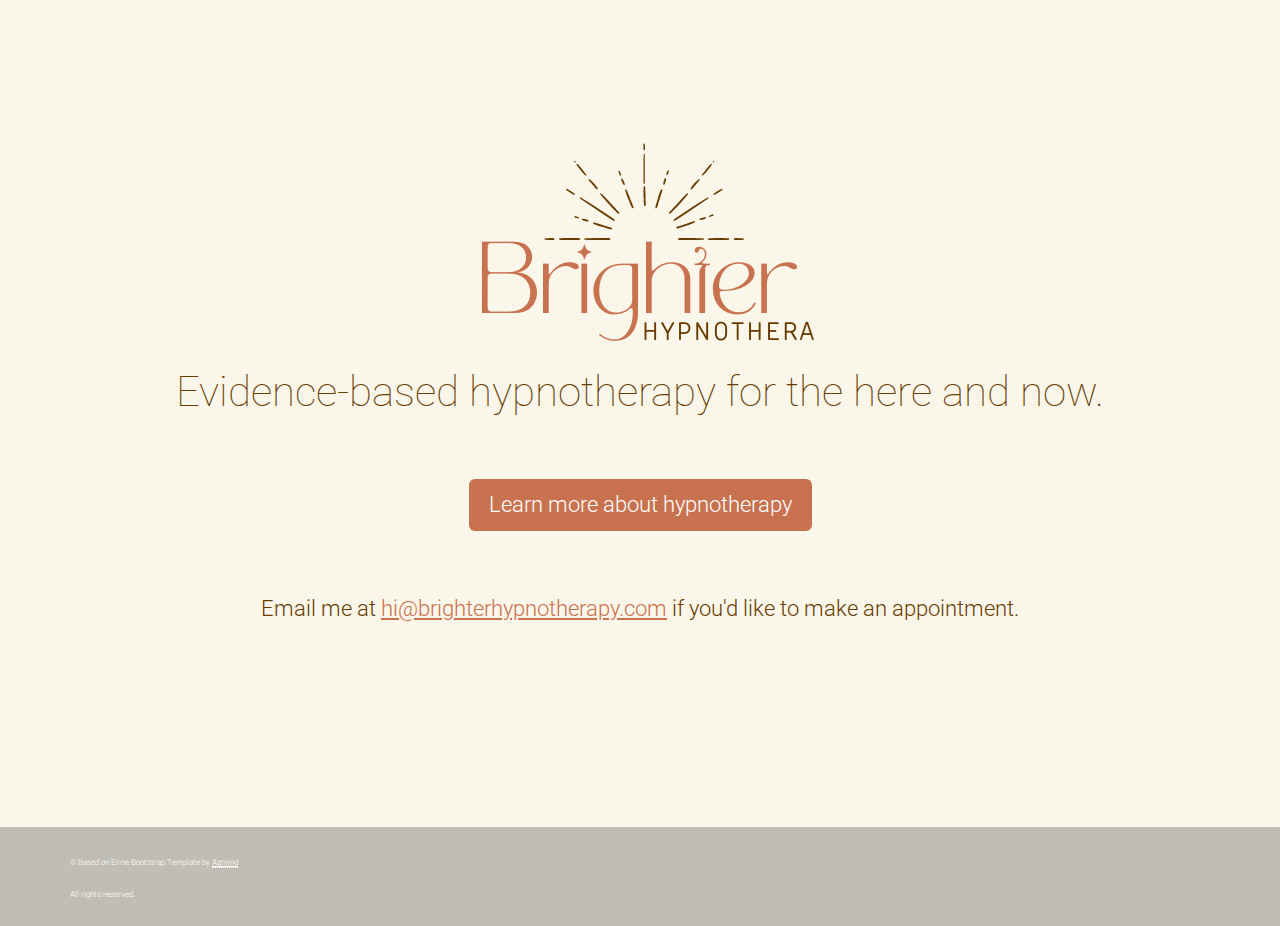
==== index.html @ 4b7fcf63 "Add files via upload" ====
<!DOCTYPE html>
<html lang="en">

    <head>

        <meta charset="utf-8">
        <meta http-equiv="X-UA-Compatible" content="IE=edge">
        <meta name="viewport" content="width=device-width, initial-scale=1">
        <title>Brighter ADHD Coaching</title>

        <!-- CSS -->
        <link rel="stylesheet" href="https://fonts.googleapis.com/css?family=Roboto:400,300,100,100italic,300italic,400italic,700,700italic">
        
        <link rel="stylesheet" href="assets/bootstrap/css/bootstrap.min.css">
        <link rel="stylesheet" href="assets/css/animate.css">
		<link rel="stylesheet" href="assets/css/form-elements.css">
        <link rel="stylesheet" href="assets/css/style.css">
        <link rel="stylesheet" href="assets/css/media-queries.css">

        <!-- HTML5 Shim and Respond.js IE8 support of HTML5 elements and media queries -->
        <!-- WARNING: Respond.js doesn't work if you view the page via file:// -->
        <!--[if lt IE 9]>
            <script src="https://oss.maxcdn.com/libs/html5shiv/3.7.0/html5shiv.js"></script>
            <script src="https://oss.maxcdn.com/libs/respond.js/1.4.2/respond.min.js"></script>
        <![endif]-->

        <!-- Favicon and touch icons -->
        <link rel="shortcut icon" href="assets/ico/favicon.png">
      <link rel="apple-touch-icon" sizes="180x180" href="assets/ico/apple-touch-icon.png">
<link rel="icon" type="image/png" sizes="32x32" href="assets/ico/favicon-32x32.png">
<link rel="icon" type="image/png" sizes="16x16" href="assets/ico/favicon-16x16.png">
<link rel="manifest" href="assets/ico/site.webmanifest">
<meta name="msapplication-TileColor" content="#235951">
<meta name="theme-color" content="#ffffff">
	<link rel="apple-touch-icon" href="assets/ico/apple-touch-icon-iphone-60x60.png">
<link rel="apple-touch-icon" sizes="76x76" href="assets/ico/apple-touch-icon-ipad-76x76.png">
<link rel="apple-touch-icon" sizes="120x120" href="assets/ico/apple-touch-icon-iphone-retina-120x120.png">
<link rel="apple-touch-icon" sizes="152x152" href="assets/ico/apple-touch-icon-ipad-retina-152x152.png">
	    <link rel="mask-icon" href="assets/ico/safari-pinned-tab.svg" color="#235951">
<meta property="og:image" content="assets/img/logo@2x.png">
<meta property="og:image:type" content="image/png">
<meta property="og:image:width" content="500">
<meta property="og:image:height" content="500">
	    
	    
    </head>

    <body>

        <!-- Coming Soon -->
        <div class="coming-soon">
            <div class="inner-bg">
                <div class="container">
                    <div class="row">
                        <div class="col-sm-12">
                        	<!--div class="logo wow fadeInDown"-->
                            <div class="logo wow fadeInDown">
                        		<h1>
                        			<a href="">Brighter ADHD Coaching</a>
                        		</h1>
                        	</div>
                            <!--h2 class="wow fadeInLeft">Under Construction</h2>
                            <div class="timer wow fadeInUp">
                                <div class="days-wrapper">
                                    <span class="days"></span> <br>days
                                </div> 
                                <span class="slash">/</span> 
                                <div class="hours-wrapper">
                                    <span class="hours"></span> <br>hours
                                </div> 
                                <span class="slash">/</span> 
                                <div class="minutes-wrapper">
                                    <span class="minutes"></span> <br>minutes
                                </div> 
                                <span class="slash">/</span> 
                                <div class="seconds-wrapper">
                                    <span class="seconds"></span> <br>seconds
                                </div>
                            </div-->
                            <div class="wow fadeInLeft">
                                <br/>
                                <br/>
                                <br/>
                            	<h2>Evidence-based hypnotherapy for the here and now.</h2>
				    <p class="subscribe">
					    <a href="about.html"><button class="btn">Learn more about hypnotherapy</button></a>
				    </p>
                                <p>
                                    Email me at <a href="mailto:hi@brighterhypnotherapy.com">hi@brighterhypnotherapy.com</a> if you'd like to make an appointment.
                                </p>
                            </div>
                            <div class="subscribe wow fadeInUp">
			                    <!--form class="form-inline" action="" method="post">
			                        <input type="text" name="email" placeholder="Enter your email..." class="subscribe-email">
			                        <button type="submit" class="btn">Subscribe</button>
			                    </form-->
			                    <!--div class="success-message"></div>
			                    <div class="error-message"></div-->
                                
<br/><br/>
                    
			                </div>
                        </div>
                    </div>
                </div>
            </div>
        </div>
        
        <!-- Footer -->
        <footer>
	        <div class="container">
	            <div class="row">
	                <div class="col-sm-7 footer-copyright">
	                    <p>&copy; Based on Erine Bootstrap Template by <a href="http://azmind.com">Azmind</a><br>All rights reserved.</p>
	                </div>
	                <!--div class="col-sm-5 footer-social">
	                	<a class="social-icon twitter" href="#" target="_blank"></a>
	                	<a class="social-icon dribbble" href="#" target="_blank"></a>
	                	<a class="social-icon facebook" href="#" target="_blank"></a>
	                	<a class="social-icon google-plus" href="#" target="_blank"></a>
	                </div-->
	            </div>
	        </div>
        </footer>


        <!-- Javascript -->
        <script src="assets/js/jquery-1.10.2.min.js"></script>
        <!--script src="assets/js/jquery.backstretch.min.js"--></script>
        <script src="assets/js/jquery.countdown.min.js"></script>
        <script src="assets/js/wow.min.js"></script>
        <script src="assets/js/scripts.js"></script>
        
        <!--[if lt IE 10]>
            <script src="assets/js/placeholder.js"></script>
        <![endif]-->

    </body>

</html>
---- assets/css/form-elements.css ----
input[type="text"] {
    margin: 0;
    padding: 0 10px;
    vertical-align: middle;
    background: none;
    border: 1px solid #fff;
    font-family: 'Roboto', sans-serif;
    font-size: 22px;
    font-weight: 300;
    line-height: 50px;
    color: #fff;
    -moz-border-radius: 6px;
    -webkit-border-radius: 6px;
    border-radius: 6px;
    -moz-box-shadow: none;
    -webkit-box-shadow: none;
    box-shadow: none;
    -o-transition: all .3s;
    -moz-transition: all .3s;
    -webkit-transition: all .3s;
    -ms-transition: all .3s;
    transition: all .3s;
}

input[type="text"]:focus {
	outline: 0;
    border: 1px solid #fff;
    -moz-box-shadow: none;
    -webkit-box-shadow: none;
    box-shadow: none;
}

input[type="text"]:-moz-placeholder { color: #fff; }
input[type="text"]:-ms-input-placeholder { color: #fff; }
input[type="text"]::-webkit-input-placeholder { color: #fff; }


.subscribe button {
	height: 52px;
    margin: 0;
    padding: 0 20px;
    vertical-align: middle;
    background: #C8724F;
    border: 0;
    font-family: 'Roboto', sans-serif;
    font-size: 22px;
    font-weight: 300;
    line-height: 52px;
    color: #fff;
    -moz-border-radius: 6px;
    -webkit-border-radius: 6px;
    border-radius: 6px;
    text-shadow: none;
    -moz-box-shadow: none;
    -webkit-box-shadow: none;
    box-shadow: none;
    -o-transition: all .3s;
    -moz-transition: all .3s;
    -webkit-transition: all .3s;
    -ms-transition: all .3s;
    transition: all .3s;
}

.subscribe button:hover {
    background: #AD6345;
    color: #fff;
    -o-transition: all .3s;
    -moz-transition: all .3s;
    -webkit-transition: all .3s;
    -ms-transition: all .3s;
    transition: all .3s;
}

.subscribe button:active {
	outline: 0;
    background: #AD6345;
    color: #fff;
    -moz-box-shadow: none;
    -webkit-box-shadow: none;
    box-shadow: none;
}

.subscribe button:focus {
	outline: 0;
	background: #AD6345;
	color: #fff;
}

.btn:focus, .btn:active:focus, .btn.active:focus {
	outline: 0;
	background: #AD6345;
	color: #fff;
}
---- assets/css/style.css ----
body {
    background: #faf6e9;
    font-family: 'Roboto', sans-serif;
    font-weight: 300;
    color: #683c02;
    text-align: center;
}

.aboutpage {
text-align: left;
}

.aboutpage .logo {
	text-align:center; }

strong { font-weight: 700; color: #C8724F;}

a, a:hover, a:focus {
	color: #C8724F;
	text-decoration: underline;
    -o-transition: all .3s;
    -moz-transition: all .3s;
    -webkit-transition: all .3s;
    -ms-transition: all .3s;
    transition: all .3s;
}

h2 {
	margin-top: 10px;
	font-size: 42px;
    font-weight: 100;
    line-height: 54px;
	text-align: center;
}

img { max-width: 100%; }

::-moz-selection { background: #C8724F; color: #fff; text-shadow: none; }
::selection { background: #C8724F; color: #fff; text-shadow: none; }


/***** Coming Soon *****/

.coming-soon {
    margin: 0 auto;
}

.inner-bg {
    padding: 75px 0 40px 0;
}

.coming-soon .logo {
	padding-bottom: 20px;
}

.coming-soon .logo h1 {
	margin: 0;
	height: 200px;
}

.coming-soon .logo a {
	display: inline-block;
	width: 350px;
	height: 350px;
	background: url(../img/logo.png) center center no-repeat;
	text-indent: -99999px;
}
.coming-soon .logo a:focus { outline: 0; }

.coming-soon .logo a:hover { background-image: url(../img/logo-hover.png); }

.coming-soon .logo a:before {
	content: url(../img/logo-hover.png);
	width: 0;
	height: 0;
	visibility: hidden;
}

.coming-soon p {
	margin: 60px 0 10px 0;
	padding: 0 120px;
    font-size: 22px;
    line-height: 36px;
}

.timer {
    margin-top: 60px;
}

.timer .days-wrapper,
.timer .hours-wrapper,
.timer .minutes-wrapper,
.timer .seconds-wrapper {
    display: inline-block;
    width: 160px;
    margin: 0 10px;
    font-size: 18px;
}

.timer .days,
.timer .hours,
.timer .minutes,
.timer .seconds {
    font-size: 80px;
    font-weight: 100;
    line-height: 90px;
}

.subscribe {
	margin-top: 60px;
}

.subscribe form input {
    width: 362px;
    height: 52px;
}

.success-message, .error-message {
	margin-top: 20px;
	font-size: 18px;
    line-height: 32px;
}


/***** Footer *****/

footer {
	margin-top: 60px;
	padding: 20px 0 15px 0;
	background: #3d3d3d;
	background: rgba(61, 61, 61, 0.3);
}

.footer-copyright p {
	margin: 0;
	font-size: 8px;
    line-height: 32px;
    color: #fff;
    text-align: left;
}

.footer-copyright a { color: #fff; border-bottom: 1px dotted #fff; }
.footer-copyright a:hover { color: #fff; border: 0; }

.footer-social {
	text-align: right;
}

/* social icons */
.social-icon {
	display: inline-block;
	width: 48px;
	height: 48px;
	margin: 5px;
	background: center center no-repeat;
}

.social-icon.facebook { background-image: url(../img/social-icons/facebook.png); }
.social-icon.twitter { background-image: url(../img/social-icons/twitter.png); }
.social-icon.dribbble { background-image: url(../img/social-icons/dribbble.png); }
.social-icon.google-plus { background-image: url(../img/social-icons/google-plus.png); }
---- assets/css/media-queries.css ----
@media (min-width: 992px) and (max-width: 1199px) {

}

@media (min-width: 768px) and (max-width: 991px) {

	.coming-soon p { padding: 0; }
	.timer .days-wrapper, .timer .hours-wrapper, .timer .minutes-wrapper, .timer .seconds-wrapper { width: 150px; }

}

@media (max-width: 767px) {
	
	.coming-soon p { padding: 0; }
	.timer .days-wrapper, .timer .hours-wrapper, .timer .minutes-wrapper, .timer .seconds-wrapper { width: 150px; }
	.timer .slash { display: none; }
	
	.footer-copyright p, .footer-social { text-align: center; }
	.footer-copyright { padding-bottom: 15px; }

}

@media (max-width: 550px) {

    .subscribe form input { width: 95%; }
    .subscribe form button { width: 95%; margin-top: 10px; }

}

@media (max-width: 400px) {
	
	h1, h2 { font-size: 32px; }

}



/* Retina-ize images/icons */

@media only screen and (-webkit-min-device-pixel-ratio: 1.5), only screen and (min-resolution: 2dppx) {
	
	/* logo */
    .coming-soon .logo a {
    	background-image: url(../img/logo@2x.png) !important; background-repeat: no-repeat !important; background-size: contain !important;
    }
    .coming-soon .logo a:hover {
    	background-image: url(../img/logo-hover@2x.png) !important; background-repeat: no-repeat !important; background-size: contain !important;
    }
    .coming-soon .logo a:before {
    	content: url(../img/logo-hover@2x.png);
    }
    
    /* social icons */
    .social-icon.facebook {
    	background-image: url(../img/social-icons/facebook@2x.png) !important; background-repeat: no-repeat !important; background-size: 48px 48px !important;
    }
    .social-icon.twitter {
    	background-image: url(../img/social-icons/twitter@2x.png) !important; background-repeat: no-repeat !important; background-size: 48px 48px !important;
    }
    .social-icon.dribbble {
    	background-image: url(../img/social-icons/dribbble@2x.png) !important; background-repeat: no-repeat !important; background-size: 48px 48px !important;
    }
    .social-icon.google-plus {
    	background-image: url(../img/social-icons/google-plus@2x.png) !important; background-repeat: no-repeat !important; background-size: 48px 48px !important;
    }
	
}
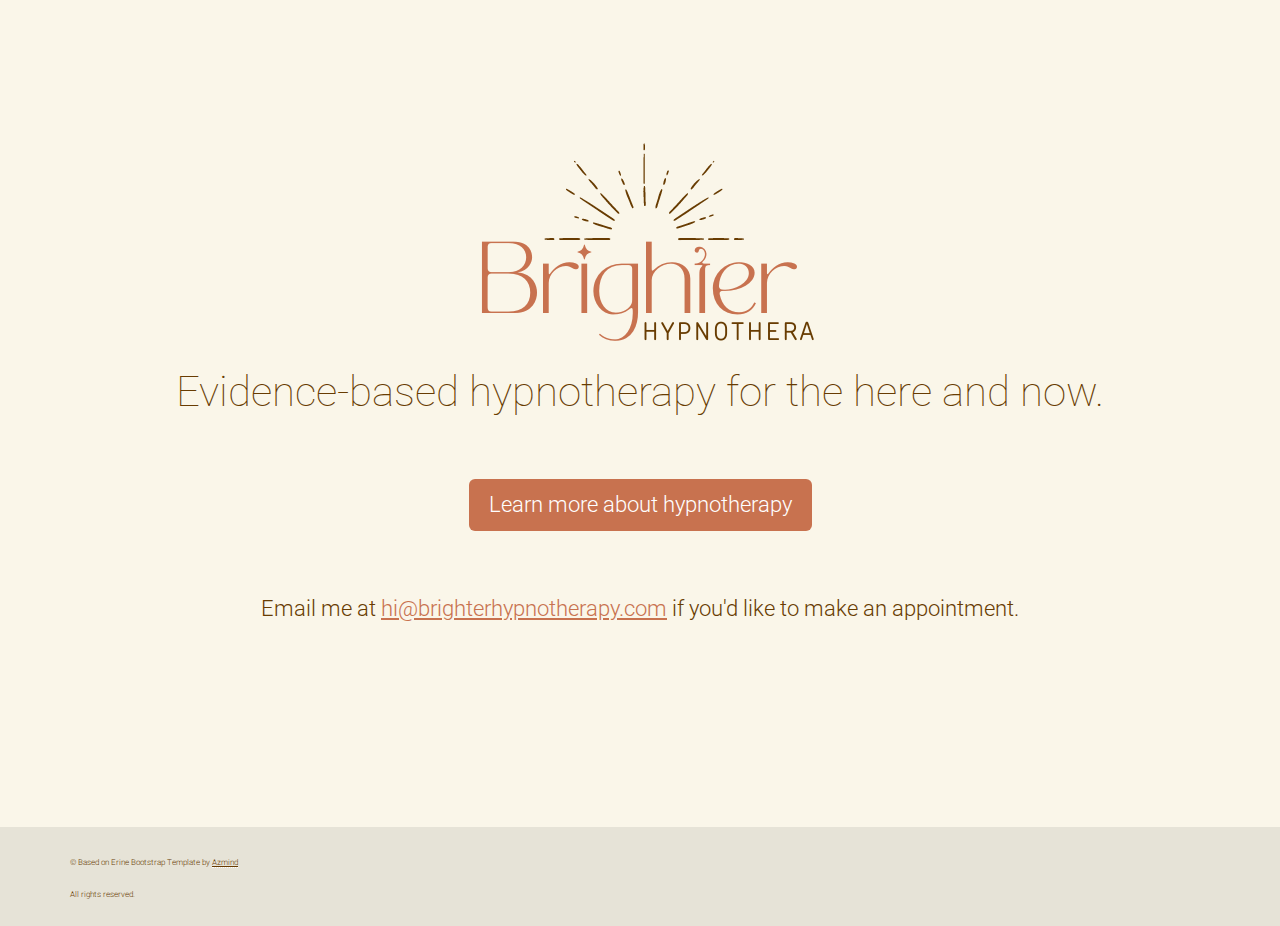
==== commit 81bbfe8c: "Update index.html" ====
--- a/index.html
+++ b/index.html
@@ -6,7 +6,7 @@
         <meta charset="utf-8">
         <meta http-equiv="X-UA-Compatible" content="IE=edge">
         <meta name="viewport" content="width=device-width, initial-scale=1">
-        <title>Brighter ADHD Coaching</title>
+        <title>Brighter Hypnotherapy</title>
 
         <!-- CSS -->
         <link rel="stylesheet" href="https://fonts.googleapis.com/css?family=Roboto:400,300,100,100italic,300italic,400italic,700,700italic">
--- a/assets/css/style.css
+++ b/assets/css/style.css
@@ -128,20 +128,20 @@
 footer {
 	margin-top: 60px;
 	padding: 20px 0 15px 0;
-	background: #3d3d3d;
-	background: rgba(61, 61, 61, 0.3);
+	background: #C8724F;
+	background: rgba(61, 61, 61, 0.1);
 }
 
 .footer-copyright p {
 	margin: 0;
 	font-size: 8px;
     line-height: 32px;
-    color: #fff;
+    color: #683c02;
     text-align: left;
 }
 
-.footer-copyright a { color: #fff; border-bottom: 1px dotted #fff; }
-.footer-copyright a:hover { color: #fff; border: 0; }
+.footer-copyright a { color: #683c02; border-bottom: 1px dotted #fff; }
+.footer-copyright a:hover { color: #683c02; border: 0; }
 
 .footer-social {
 	text-align: right;
